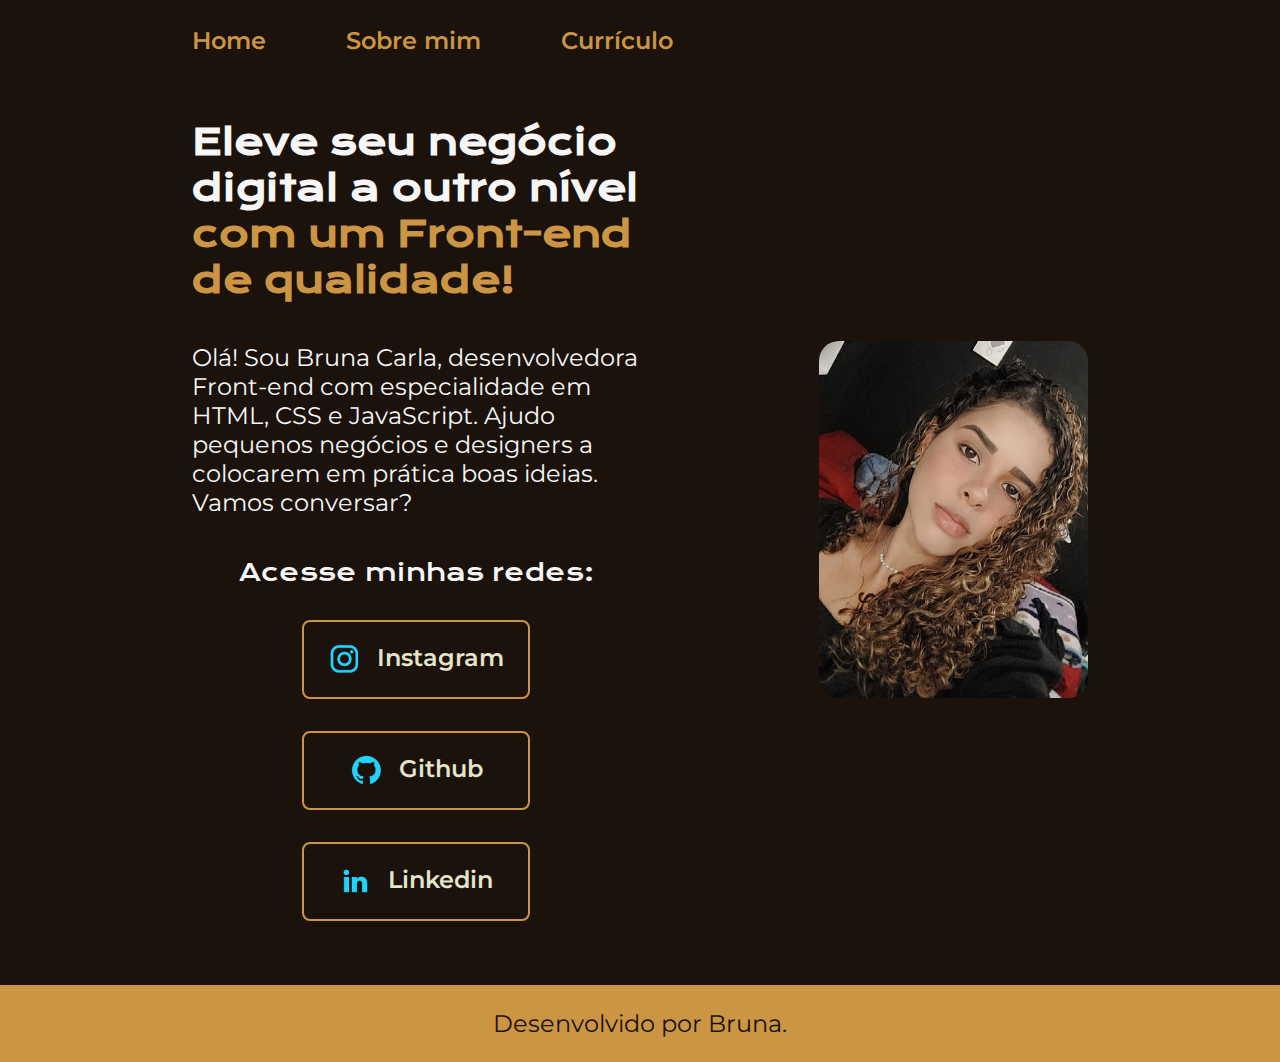
==== index.html @ 7482a1a1 "initial commit" ====
<!DOCTYPE html>
<html lang="pt-br">
<head>
    <meta charset="UTF-8"> <!--Codificação de caracters-->
    <meta http-equiv="X-UA-Compatible" content="IE=edge"> <!--Utilizar a versão mais recente-->
    <meta name="viewport" content="width=device-width, initial-scale=1.0"> <!--Pega o dispositivo e defini a escala -->
    <link rel="stylesheet" href="./style/style.css">
    <title>Portifólio</title>
</head>
<body>
    <header class="cabecalho">
        <nav class="cabecalho__menu">
            <a class="cabecalho__menu__link" href="index.html">Home</a>
            <a class="cabecalho__menu__link" href="about.html">Sobre mim</a>
            <a class="cabecalho__menu__link" href="curriculum.html">Currículo</a>
        </nav>
    </header>
    <main class="apresentacao">
        <section class="apresentacao__conteudo">
            <h1 class="apresentacao__conteudo__titulo">Eleve seu negócio digital a outro nível <strong class="titulo-destaque"> com um Front-end de qualidade!</strong></h1>
            <p class="apresentacao__conteudo__texto">
                Olá! Sou Bruna Carla, desenvolvedora Front-end com especialidade em  HTML, CSS e JavaScript. Ajudo pequenos negócios e designers a colocarem em prática boas ideias. Vamos conversar?
            </p>
            <div class="apresentacao__links"> <!--Divisão/Agrupamento de elementos-->
                <h2 class="apresentacao__links__subtitulo">Acesse minhas redes: </h2>
                <a class="apresentacao__links__navegacao" href="https://instagram.com/bruna_sntg0">
                    <img src="assets/instagram.png" alt=""> Instagram
                </a>
                <a class="apresentacao__links__navegacao" href="https://github.com/santiagobruna">
                    <img src="assets/github.png" alt="">Github
                </a>
                <a class="apresentacao__links__navegacao" href="https://www.linkedin.com/in/brunacribeiro/">
                    <img src="assets/linkedin.png" alt=""> Linkedin
                </a>
            </div>
           
        </section>
        
         <img class="apresentacao__img"  src="assets/bruna.jpeg" alt="Foto da programadora Bruna ">
        
    </main>
    <footer class="rodape">
        <p>Desenvolvido por Bruna.</p>
    </footer>
</body>
</html>
---- style/style.css ----
@import url('https://fonts.googleapis.com/css2?family=Krona+One&display=swap');
@import url('https://fonts.googleapis.com/css2?family=Montserrat&display=swap');
@import url('https://fonts.googleapis.com/css2?family=Montserrat:wght@600&display=swap');

:root{
    --cor-primaria: #1A120B;
    --cor-secundaria: #E5E5CB;
    --cor-terciaria: #CC9544;
    --cor-hover: #3C2A21 ;

    --fonte-primaria:  'Krona One', sans-serif;
    --fonte-secundaria:  'Montserrat', sans-serif;
}

*{
    margin: 0;
    padding: 0;
    
}

body {
    /* height: 100vh; */
    box-sizing: border-box;
    background: var(--cor-primaria);
    color: #F6F6F6;
}
.cabecalho {
    padding: 2% 0% 0% 15%;
}

.cabecalho__menu {
    display: flex;
    gap: 80px;
}

.cabecalho__menu__link {
    text-decoration: none;
    font-family: var(--fonte-secundaria);
    font-size: 1.5rem;
    font-weight: 600;
    color: var(--cor-terciaria);
}

.apresentacao {
    padding: 5% 15%;
    display: flex;
    align-items: center;
    justify-content: space-between; 
    gap: 82px;
}
.apresentacao__img {
    width: 30%;
    border-radius: 20px;
}
.apresentacao__img:hover {
    
    box-shadow: 3px 3px 5px 5px var(--cor-hover);
}
.apresentacao__conteudo {
    width: 50%;
    display: flex;
    flex-direction: column;
    gap: 40px;
}

.apresentacao__conteudo__titulo {
    font-size: 2.25rem;
    font-family: var(--fonte-primaria);

}

.apresentacao__conteudo__lista {
    font-size: 1.18rem;
    font-family: var(--fonte-secundaria);
}
.apresentacao__conteudo__lista__li {
    margin-bottom: 25px;
}


.titulo-destaque {
    color: var(--cor-terciaria);
}

.apresentacao__conteudo__texto {
    font-size: 1.5rem;
    font-family:  var(--fonte-secundaria);
}

.apresentacao__links {
    display: flex;
    flex-direction: column;
    align-items: center;
    gap: 32px;
    justify-content: space-between;
}

.apresentacao__links__subtitulo {
    font-weight: 400;
    font-size: 1.5rem;   
    font-family: var(--fonte-primaria);
}

.apresentacao__links__navegacao {
    display: flex;
    justify-content: center;
    gap: 16px;
    width: 50%;
    padding: 21.5px 0;
    font-size: 1.5rem;
    font-family:  var(--fonte-secundaria);
    font-weight: 600;
    text-align: center;
    text-decoration: none;
    border: 2px solid var(--cor-terciaria);
    border-radius: 8px;
    color: var(--cor-secundaria);
}

.apresentacao__links__navegacao:hover {
    background-color: var(--cor-hover);
    padding: 3%;
}

/* Rodapé */
.rodape {
    color: var(--cor-primaria);
    background-color: var(--cor-terciaria);
    text-align: center;
    padding: 1.5rem;
    font-family:  var(--fonte-secundaria);
    font-size: 24px;
    font-weight: 400;
    
}

@media (max-width: 1200px) {
    
    .cabecalho {
        padding: 10% ;
    }

    .cabecalho__menu {
        justify-content: center;
    }

    .apresentacao {
        padding: 5% ;
        flex-direction: column-reverse;
    }

    .apresentacao__conteudo {
        width: auto;
    }

    .apresentacao__img {
        width: 40%;
    }

}
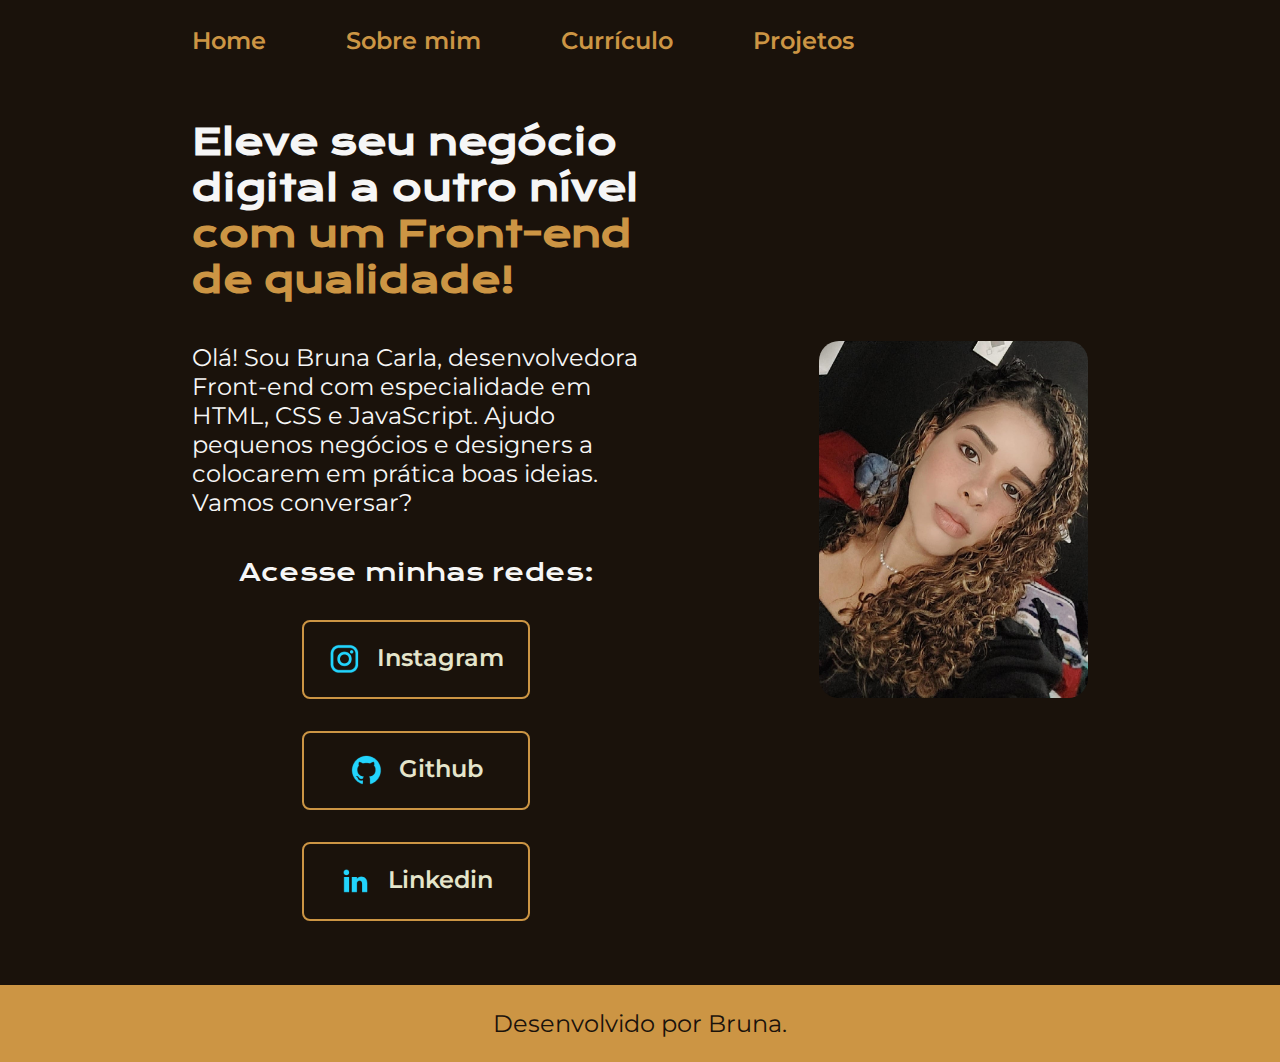
==== commit 49772150: "criando página de projetos" ====
--- a/index.html
+++ b/index.html
@@ -13,6 +13,7 @@
             <a class="cabecalho__menu__link" href="index.html">Home</a>
             <a class="cabecalho__menu__link" href="about.html">Sobre mim</a>
             <a class="cabecalho__menu__link" href="curriculum.html">Currículo</a>
+            <a class="cabecalho__menu__link" href="projetos.html">Projetos</a>
         </nav>
     </header>
     <main class="apresentacao">
--- a/style/style.css
+++ b/style/style.css
@@ -134,6 +134,42 @@
     
 }
 
+/* lista do projeto */
+.apresentacao__conteudo__lista {
+    font-size: 1.18rem;
+    font-family: var(--fonte-secundaria);
+    margin-left: 20px;
+   
+}
+
+.lista__projeto {
+    color: #a87a34;
+    text-decoration: none;
+
+}
+
+.lista__projeto:hover {
+    background-color: #42392c;
+}
+
+.link__projetos {
+    display: flex;
+    justify-content: center;
+    gap: 16px;
+    width: 50%;
+    padding: 21.5px 0;
+    font-size: 1.5rem;
+    font-family:  var(--fonte-secundaria);
+    font-weight: 600;
+    text-align: center;
+    text-decoration: none;
+    color: var(--cor-secundaria);
+    border: 2px solid var(--cor-terciaria);
+    border-radius: 8px;
+}
+
+
+
 @media (max-width: 1200px) {
     
     .cabecalho {
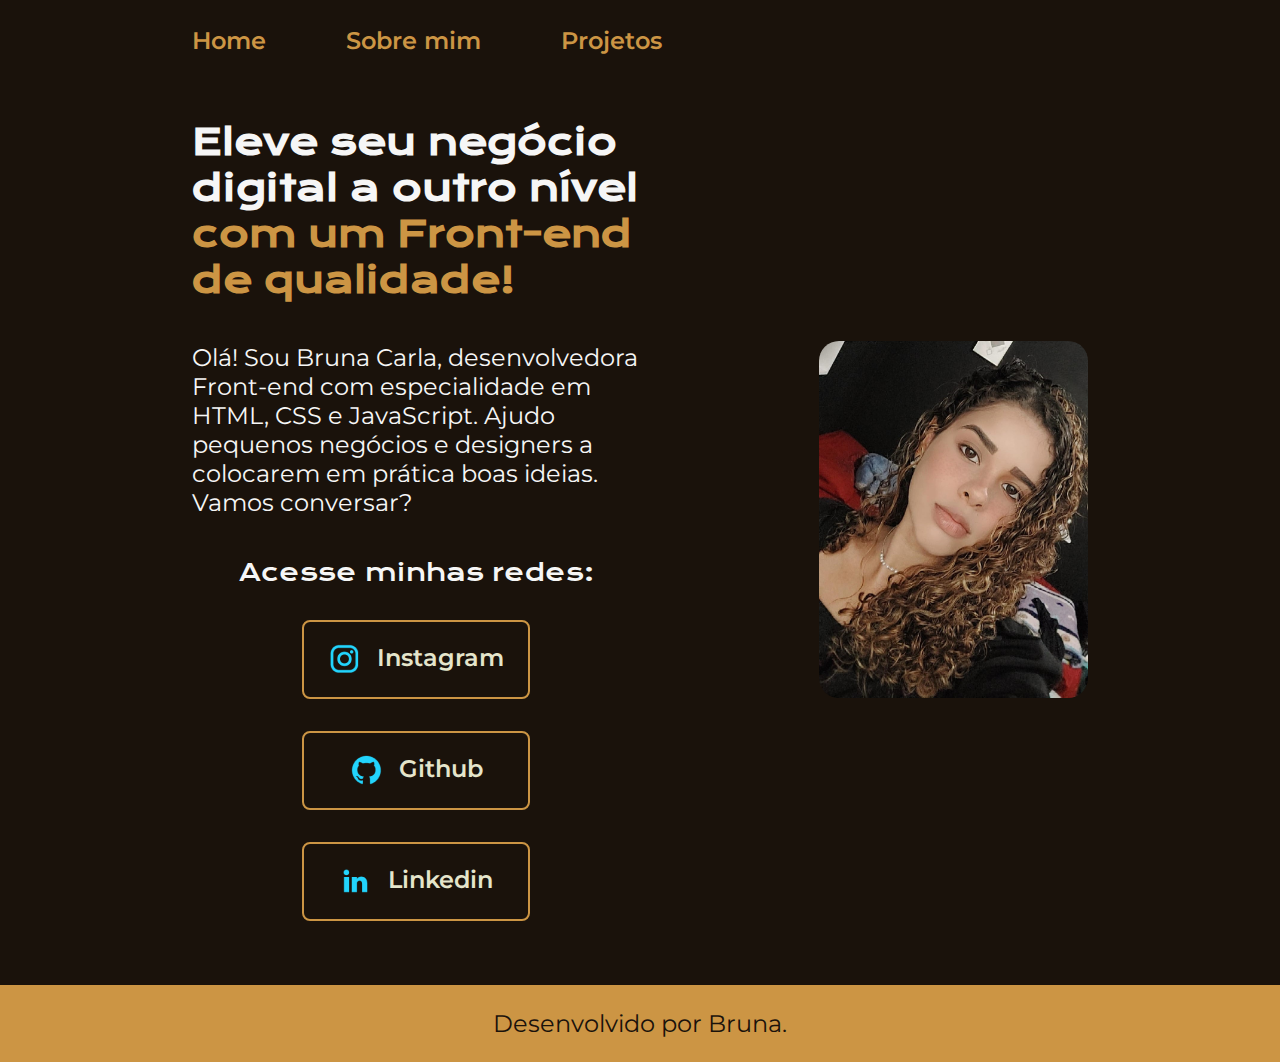
==== commit f28bff46: "Adicionando alterações futuras" ====
--- a/index.html
+++ b/index.html
@@ -12,7 +12,6 @@
         <nav class="cabecalho__menu">
             <a class="cabecalho__menu__link" href="index.html">Home</a>
             <a class="cabecalho__menu__link" href="about.html">Sobre mim</a>
-            <a class="cabecalho__menu__link" href="curriculum.html">Currículo</a>
             <a class="cabecalho__menu__link" href="projetos.html">Projetos</a>
         </nav>
     </header>
--- a/style/style.css
+++ b/style/style.css
@@ -178,6 +178,12 @@
 
     .cabecalho__menu {
         justify-content: center;
+        gap: 37px;
+    }
+
+    .cabecalho__menu__link {
+        display: block;
+        font-size: 1em;
     }
 
     .apresentacao {
